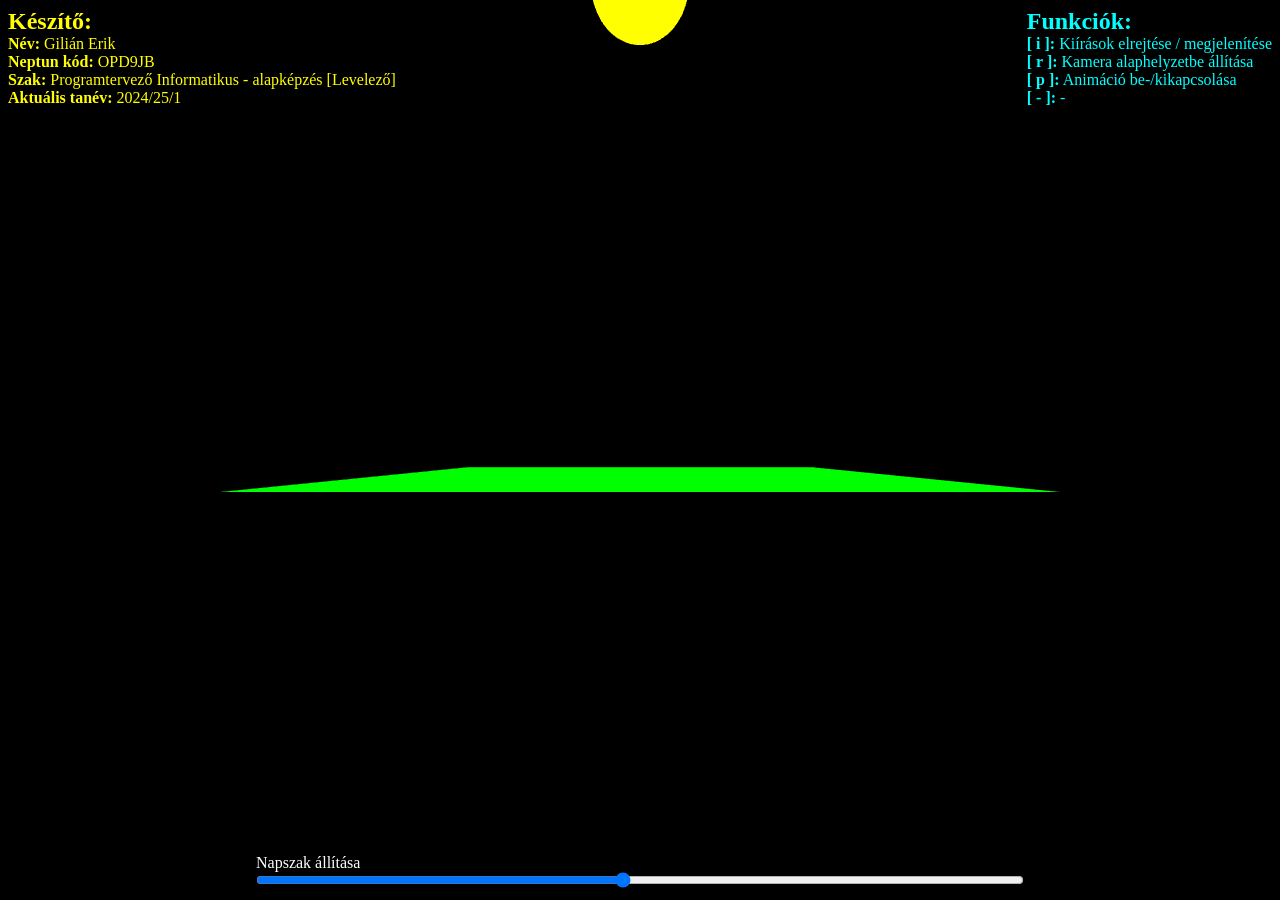
==== index.html @ 6d4f9769 "." ====
<!DOCTYPE html>
<html lang="hu">
  <head>
    <meta charset="UTF-8" />
    <meta name="viewport" content="width=device-width, initial-scale=1.0" />
    <link rel="stylesheet" href="./css/style.css" />
    <title>OPD9JB - Wall-E</title>
  </head>
  <body>
    <div id="creator-panel" class="info">
      <h2>Készítő:</h2>
      <p><b>Név:</b> Gilián Erik</p>
      <p><b>Neptun kód:</b> OPD9JB</p>
      <p><b>Szak:</b> Programtervező Informatikus - alapképzés [Levelező]</p>
      <p><b>Aktuális tanév:</b> 2024/25/1</p>
    </div>
    <div id="info-panel" class="info">
      <h2>Funkciók:</h2>
      <p><b>[ i ]:</b> Kiírások elrejtése / megjelenítése</p>
      <p><b>[ r ]:</b> Kamera alaphelyzetbe állítása</p>
      <p><b>[ p ]:</b> Animáció be-/kikapcsolása</p>
      <p><b>[ - ]:</b> -</p>
    </div>
    <div class="rage-container">
      <p>Napszak állítása</p>
      <input type="range" id="time-range" />
    </div>
    <script type="importmap">
      {
        "imports": {
          "three": "./js/build/three.module.js",
          "ArcballControls": "./js/examples/jsm/controls/ArcballControls.js",
          "DragControls": "./js/examples/jsm/controls/DragControls.js",
          "FirstPersonControls": "./js/examples/jsm/controls/FirstPersonControls.js",
          "FlyControls": "./js/examples/jsm/controls/FlyControls.js",
          "MapControls": "./js/examples/jsm/controls/MapControls.js",
          "OrbitControls": "./js/examples/jsm/controls/OrbitControls.js",
          "PointerLockControls": "./js/examples/jsm/controls/PointerLockControls.js",
          "TrackballControls": "./js/examples/jsm/controls/TrackballControls.js",
          "TransformControls": "./js/examples/jsm/controls/TransformControls.js",
          "OBJLoader": "./js/examples/jsm/loaders/OBJLoader.js"
        }
      }
    </script>
    <script type="module" src="./js/main.js"></script>
  </body>
</html>
---- css/style.css ----
:root {
  --padding: 8px;
  --creators-color: yellow;
  --info-color: aqua;
}

* {
  margin: 0;
  padding: 0;
  box-sizing: border-box;
}

body {
  height: 100vh;
  display: flex;
  justify-content: center;
  align-items: center;
  background-color: #000;
  overflow: hidden;
}

#creator-panel,
#info-panel {
  position: fixed;
  padding: var(--padding);
  max-width: calc(50% - var(--padding));
}

#creator-panel {
  top: 0;
  left: 0;
  color: var(--creators-color);
}

#info-panel {
  right: 0;
  top: 0;
  color: var(--info-color);
}

.rage-container{
  position: fixed;
  width: 60%;
  bottom: var(--padding);
  color: white;
}

#time-range{
  width: 100%;
}

.hide {
  display: none;
}
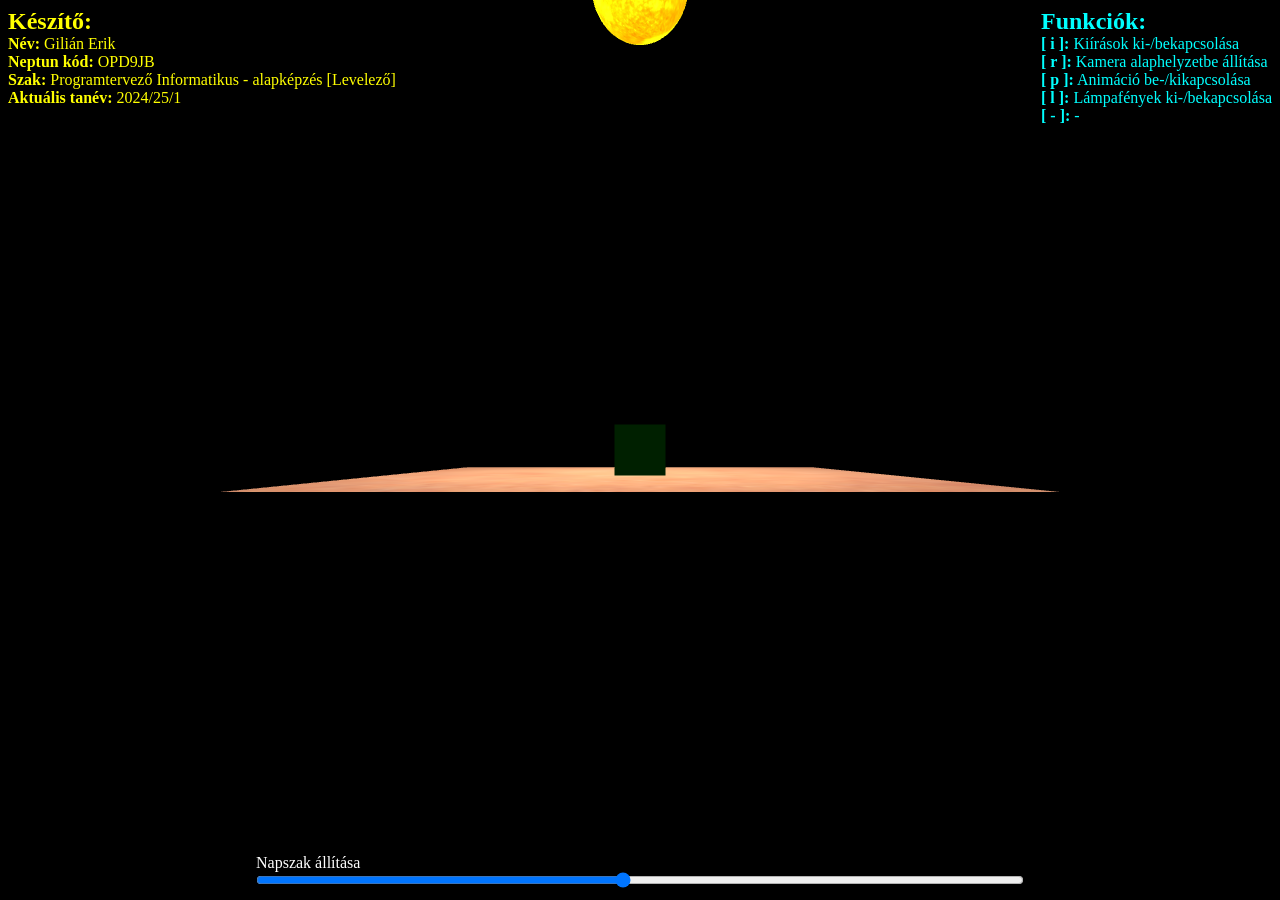
==== commit 14089ad9: "." ====
--- a/index.html
+++ b/index.html
@@ -16,9 +16,10 @@
     </div>
     <div id="info-panel" class="info">
       <h2>Funkciók:</h2>
-      <p><b>[ i ]:</b> Kiírások elrejtése / megjelenítése</p>
+      <p><b>[ i ]:</b> Kiírások ki-/bekapcsolása</p>
       <p><b>[ r ]:</b> Kamera alaphelyzetbe állítása</p>
       <p><b>[ p ]:</b> Animáció be-/kikapcsolása</p>
+      <p><b>[ l ]:</b> Lámpafények ki-/bekapcsolása</p>
       <p><b>[ - ]:</b> -</p>
     </div>
     <div class="rage-container">
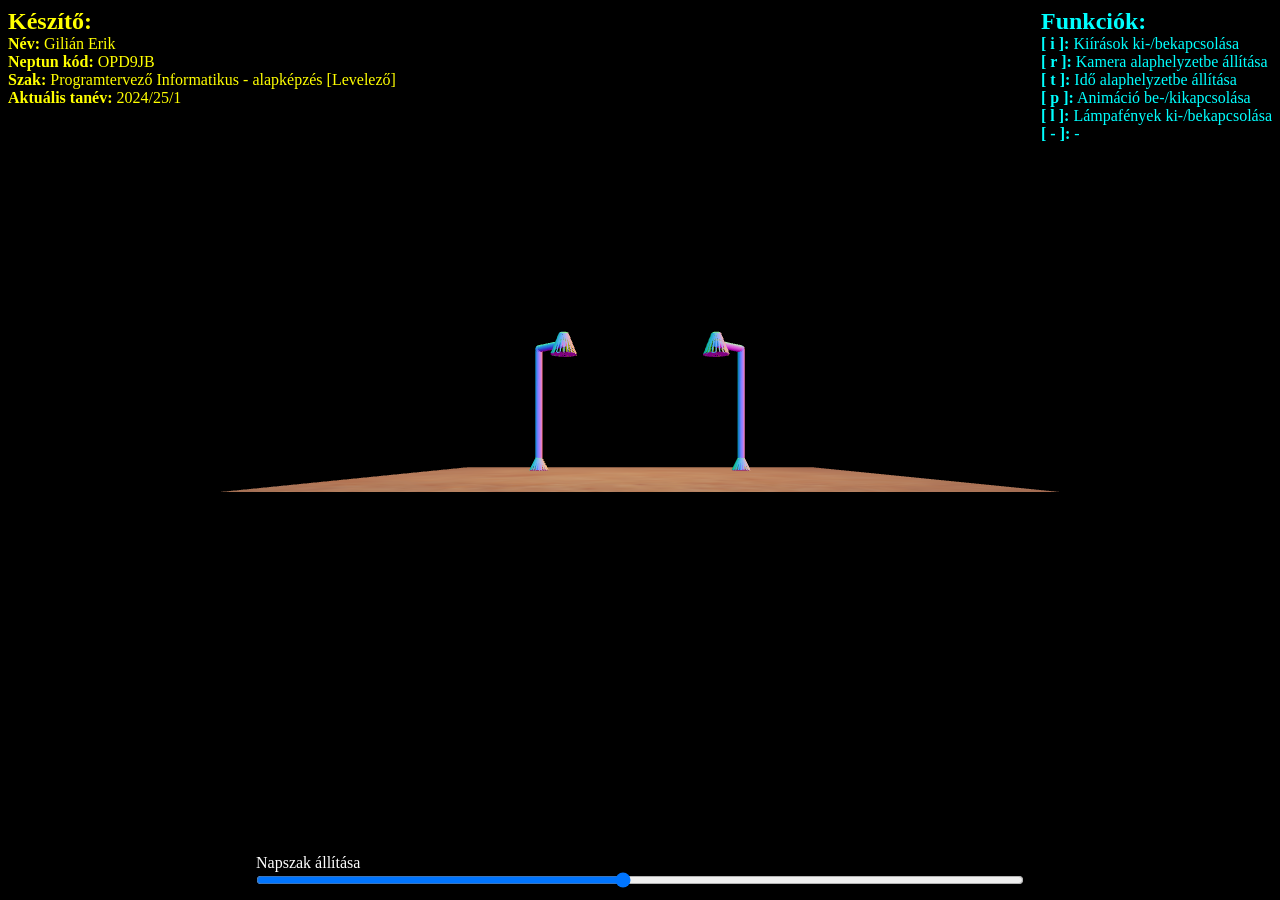
==== commit f43d646f: "." ====
--- a/index.html
+++ b/index.html
@@ -18,6 +18,7 @@
       <h2>Funkciók:</h2>
       <p><b>[ i ]:</b> Kiírások ki-/bekapcsolása</p>
       <p><b>[ r ]:</b> Kamera alaphelyzetbe állítása</p>
+      <p><b>[ t ]:</b> Idő alaphelyzetbe állítása</p>
       <p><b>[ p ]:</b> Animáció be-/kikapcsolása</p>
       <p><b>[ l ]:</b> Lámpafények ki-/bekapcsolása</p>
       <p><b>[ - ]:</b> -</p>
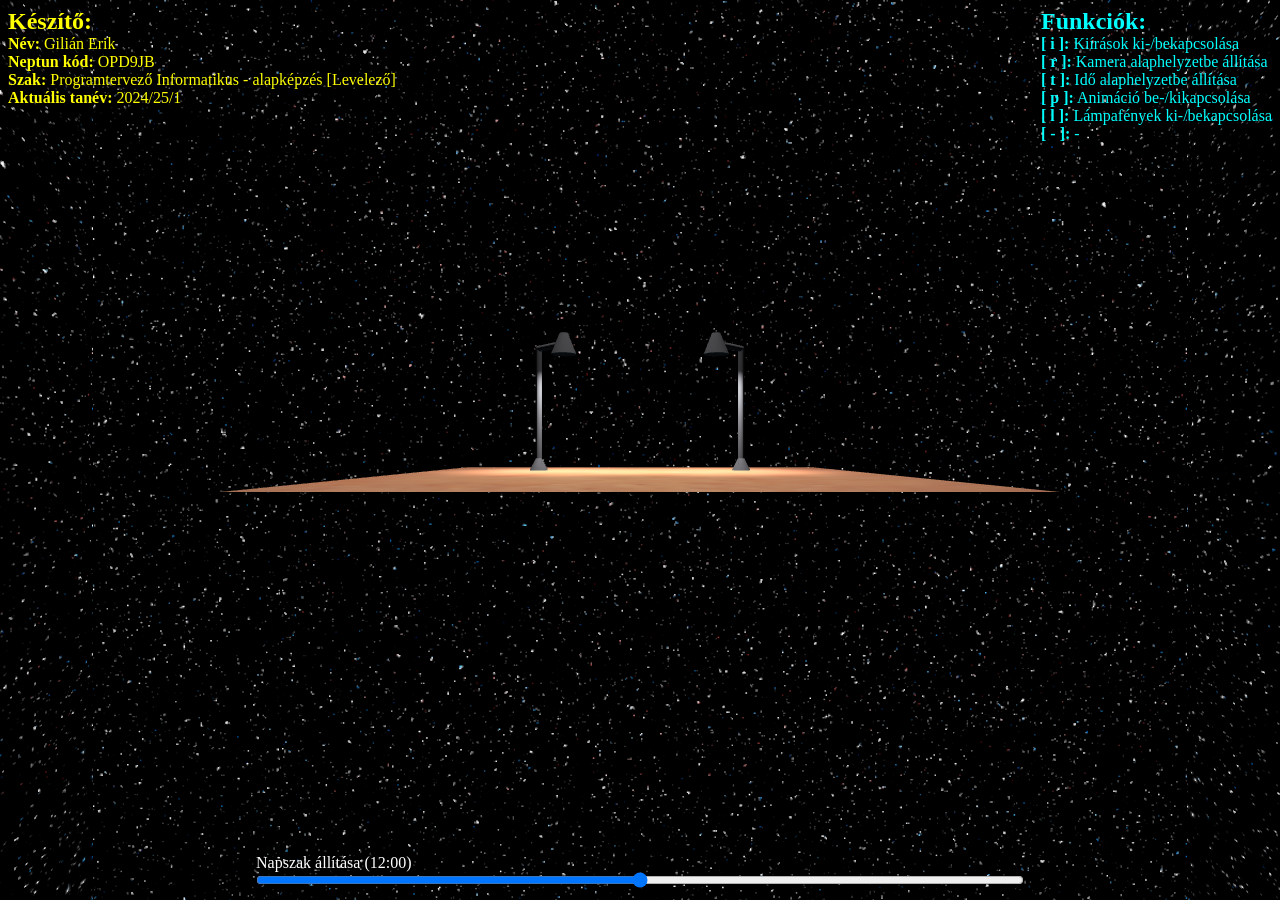
==== commit 311a6a1a: "skybox" ====
--- a/index.html
+++ b/index.html
@@ -24,7 +24,7 @@
       <p><b>[ - ]:</b> -</p>
     </div>
     <div class="rage-container">
-      <p>Napszak állítása</p>
+      <p>Napszak állítása (<span id="hour-span">12:00</span>)</p>
       <input type="range" id="time-range" />
     </div>
     <script type="importmap">
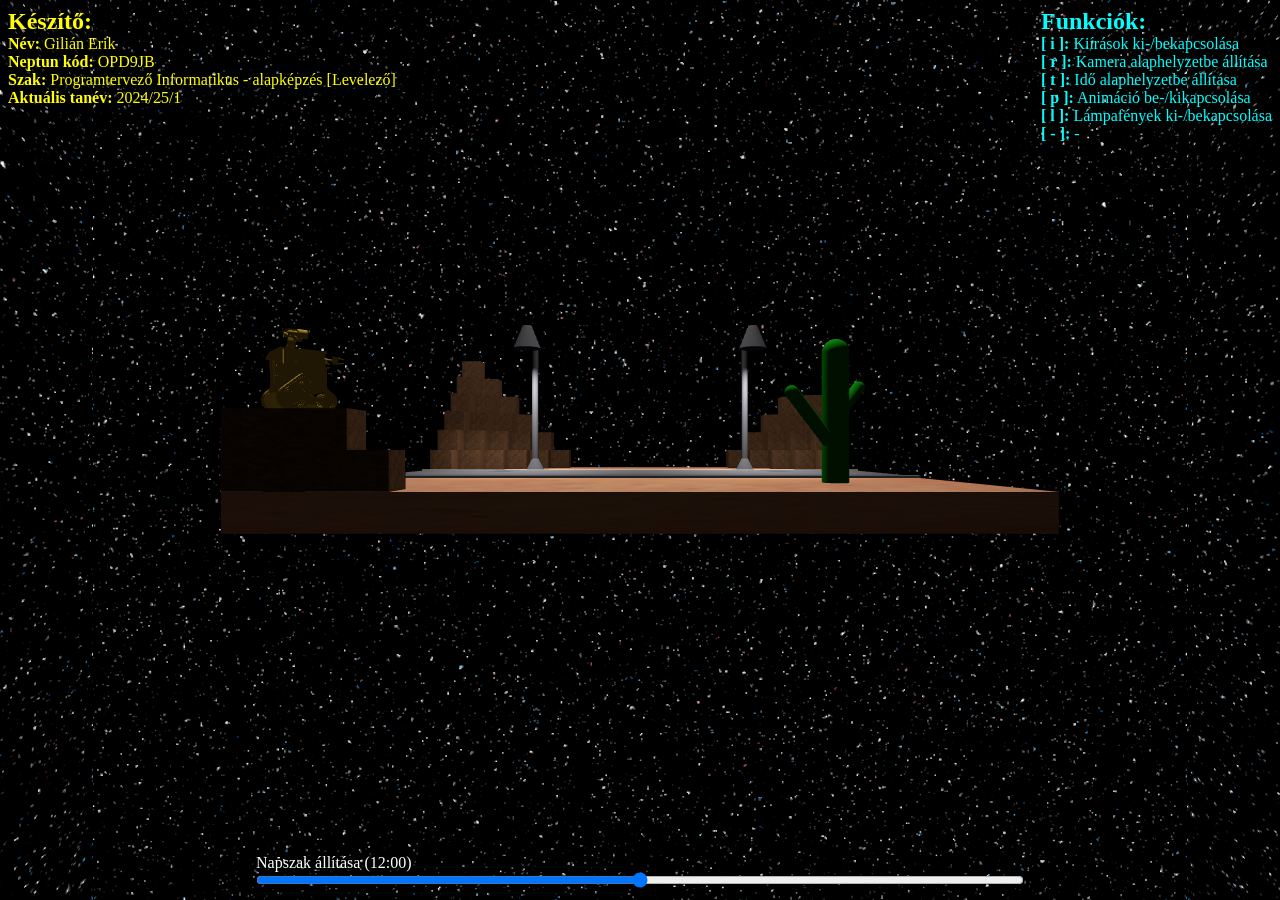
==== commit 789e0f65: "." ====
--- a/index.html
+++ b/index.html
@@ -3,7 +3,7 @@
   <head>
     <meta charset="UTF-8" />
     <meta name="viewport" content="width=device-width, initial-scale=1.0" />
-    <link rel="stylesheet" href="./css/style.css" />
+    <link rel="stylesheet" href="./src/css/style.css" />
     <title>OPD9JB - Wall-E</title>
   </head>
   <body>
@@ -30,20 +30,20 @@
     <script type="importmap">
       {
         "imports": {
-          "three": "./js/build/three.module.js",
-          "ArcballControls": "./js/examples/jsm/controls/ArcballControls.js",
-          "DragControls": "./js/examples/jsm/controls/DragControls.js",
-          "FirstPersonControls": "./js/examples/jsm/controls/FirstPersonControls.js",
-          "FlyControls": "./js/examples/jsm/controls/FlyControls.js",
-          "MapControls": "./js/examples/jsm/controls/MapControls.js",
-          "OrbitControls": "./js/examples/jsm/controls/OrbitControls.js",
-          "PointerLockControls": "./js/examples/jsm/controls/PointerLockControls.js",
-          "TrackballControls": "./js/examples/jsm/controls/TrackballControls.js",
-          "TransformControls": "./js/examples/jsm/controls/TransformControls.js",
-          "OBJLoader": "./js/examples/jsm/loaders/OBJLoader.js"
+          "three": "./src/js/build/three.module.js",
+          "ArcballControls": "./src/js/examples/jsm/controls/ArcballControls.js",
+          "DragControls": "./src/js/examples/jsm/controls/DragControls.js",
+          "FirstPersonControls": "./src/js/examples/jsm/controls/FirstPersonControls.js",
+          "FlyControls": "./src/js/examples/jsm/controls/FlyControls.js",
+          "MapControls": "./src/js/examples/jsm/controls/MapControls.js",
+          "OrbitControls": "./src/js/examples/jsm/controls/OrbitControls.js",
+          "PointerLockControls": "./src/js/examples/jsm/controls/PointerLockControls.js",
+          "TrackballControls": "./src/js/examples/jsm/controls/TrackballControls.js",
+          "TransformControls": "./src/js/examples/jsm/controls/TransformControls.js",
+          "OBJLoader": "./src/js/examples/jsm/loaders/OBJLoader.js"
         }
       }
     </script>
-    <script type="module" src="./js/main.js"></script>
+    <script type="module" src="./src/js/main.js"></script>
   </body>
 </html>
--- a/src/css/style.css
+++ b/src/css/style.css
@@ -0,0 +1,54 @@
+:root {
+  --padding: 8px;
+  --creators-color: yellow;
+  --info-color: aqua;
+}
+
+* {
+  margin: 0;
+  padding: 0;
+  box-sizing: border-box;
+}
+
+body {
+  height: 100vh;
+  display: flex;
+  justify-content: center;
+  align-items: center;
+  background-color: #000;
+  overflow: hidden;
+}
+
+#creator-panel,
+#info-panel {
+  position: fixed;
+  padding: var(--padding);
+  max-width: calc(50% - var(--padding));
+}
+
+#creator-panel {
+  top: 0;
+  left: 0;
+  color: var(--creators-color);
+}
+
+#info-panel {
+  right: 0;
+  top: 0;
+  color: var(--info-color);
+}
+
+.rage-container{
+  position: fixed;
+  width: 60%;
+  bottom: var(--padding);
+  color: white;
+}
+
+#time-range{
+  width: 100%;
+}
+
+.hide {
+  display: none;
+}
